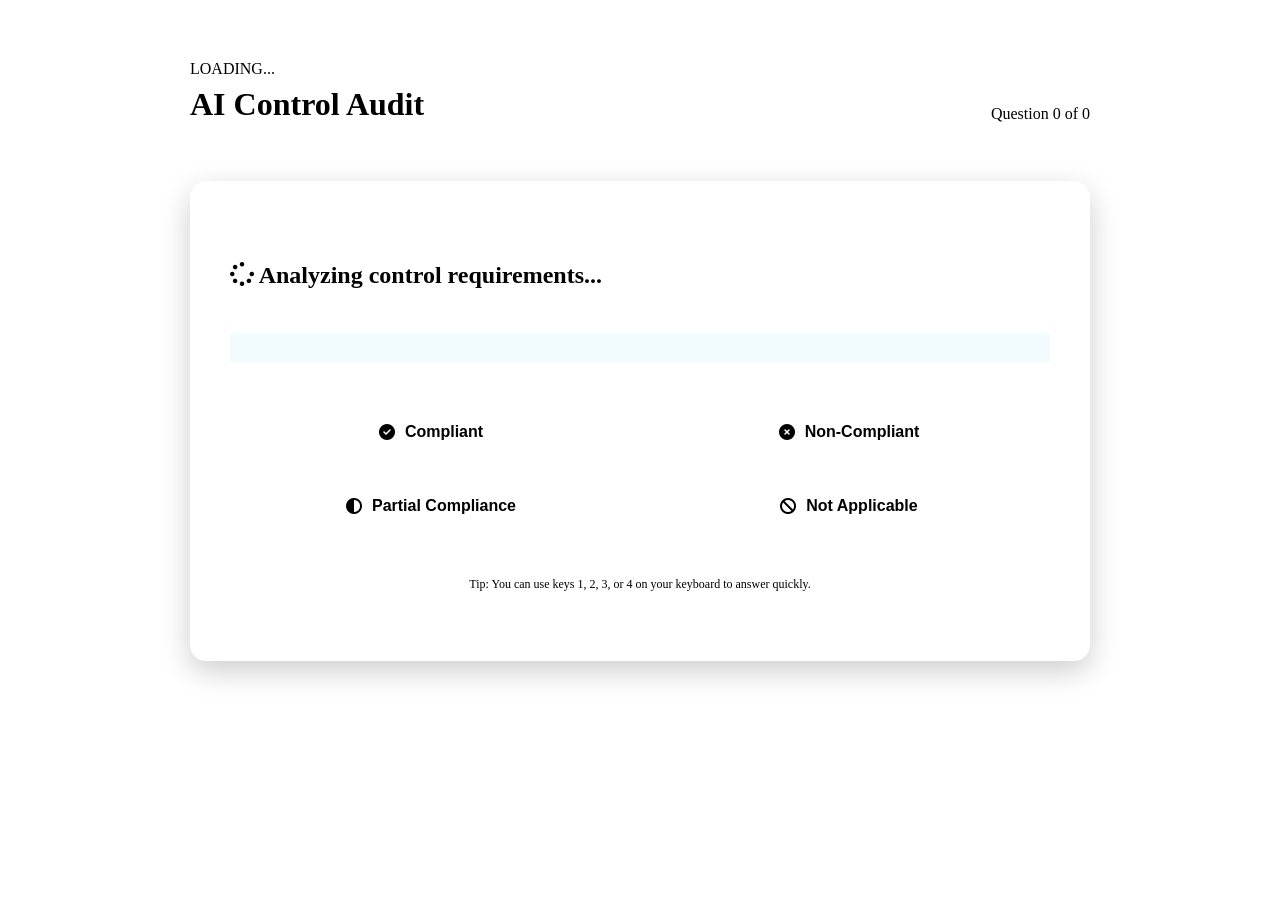
==== frontend/audit.html @ ba3dccc7 "Uploading Files" ====
<!DOCTYPE html>
<html lang="en">
<head>
    <meta charset="UTF-8">
    <meta name="viewport" content="width=device-width, initial-scale=1.0">
    <title>AI Control Audit - CyberGuard</title>
    <link rel="stylesheet" href="css/styles.css">
    <link rel="stylesheet" href="https://cdnjs.cloudflare.com/ajax/libs/font-awesome/6.4.0/css/all.min.css">
    <style>
        .audit-container {
            max-width: 900px;
            margin: 40px auto;
            padding: 20px;
        }
        .progress-stepper {
            height: 8px;
            background: var(--bg-secondary);
            border-radius: 10px;
            margin: 25px 0;
            overflow: hidden;
        }
        #audit-progress {
            height: 100%;
            background: linear-gradient(90deg, var(--accent-primary), var(--accent-secondary));
            width: 0%;
            transition: width 0.4s cubic-bezier(0.4, 0, 0.2, 1);
        }
        .question-card {
            background: var(--bg-card);
            border: 1px solid var(--border-color);
            border-radius: 16px;
            padding: 40px;
            box-shadow: 0 10px 30px rgba(0,0,0,0.2);
            min-height: 400px;
            display: flex;
            flex-direction: column;
            justify-content: center;
        }
        .answer-grid {
            display: grid;
            grid-template-columns: repeat(2, 1fr);
            gap: 16px;
            margin-top: 40px;
        }
        .btn-answer {
            padding: 20px;
            font-size: 16px;
            font-weight: 600;
            border-radius: 12px;
            cursor: pointer;
            transition: all 0.2s;
            display: flex;
            align-items: center;
            justify-content: center;
            gap: 10px;
            border: 1px solid var(--border-color);
            background: rgba(255,255,255,0.05);
            color: var(--text-primary);
        }
        .btn-answer:hover {
            transform: translateY(-3px);
            background: var(--bg-secondary);
            border-color: var(--accent-primary);
        }
        .btn-compliant:hover { border-color: #10b981; color: #10b981; }
        .btn-non-compliant:hover { border-color: #ef4444; color: #ef4444; }
        
        .hint-box {
            background: rgba(6, 182, 212, 0.05);
            border-left: 4px solid var(--accent-primary);
            padding: 15px;
            margin-top: 20px;
            font-size: 14px;
            color: var(--text-muted);
        }
    </style>
</head>
<body>
    <div class="app-container">
        <main class="main-content" style="margin-left: 0;"> <div class="audit-container">
                <div id="audit-session">
                    <div style="display: flex; justify-content: space-between; align-items: flex-end;">
                        <div>
                            <span id="question-category" class="badge badge-primary" style="margin-bottom: 8px; display: inline-block;">LOADING...</span>
                            <h1 style="font-size: 32px; margin: 0;">AI Control Audit</h1>
                        </div>
                        <div id="question-number" style="color: var(--text-muted); font-weight: 500;">Question 0 of 0</div>
                    </div>

                    <div class="progress-stepper">
                        <div id="audit-progress"></div>
                    </div>

                    <div class="question-card">
                        <h2 id="question-text" style="line-height: 1.5; margin-bottom: 20px;">
                            <i class="fas fa-spinner fa-spin"></i> Analyzing control requirements...
                        </h2>
                        
                        <div id="evidence-hint" class="hint-box">
                            </div>

                        <div class="answer-grid">
                            <button onclick="submitAnswer('Compliant')" class="btn-answer btn-compliant">
                                <i class="fas fa-check-circle"></i> Compliant
                            </button>
                            <button onclick="submitAnswer('Non-Compliant')" class="btn-answer btn-non-compliant">
                                <i class="fas fa-times-circle"></i> Non-Compliant
                            </button>
                            <button onclick="submitAnswer('Partial')" class="btn-answer">
                                <i class="fas fa-adjust"></i> Partial Compliance
                            </button>
                            <button onclick="submitAnswer('N/A')" class="btn-answer">
                                <i class="fas fa-ban"></i> Not Applicable
                            </button>
                        </div>
                        
                        <div style="margin-top: 30px; text-align: center;">
                            <p style="font-size: 12px; color: var(--text-muted);">
                                Tip: You can use keys 1, 2, 3, or 4 on your keyboard to answer quickly.
                            </p>
                        </div>
                    </div>
                </div>
            </div>
        </main>
    </div>

    <div id="loader" class="loader">
        <div class="spinner"></div>
    </div>

    <script src="js/api.js"></script>
    <script src="js/audit.js"></script>
</body>
</html>
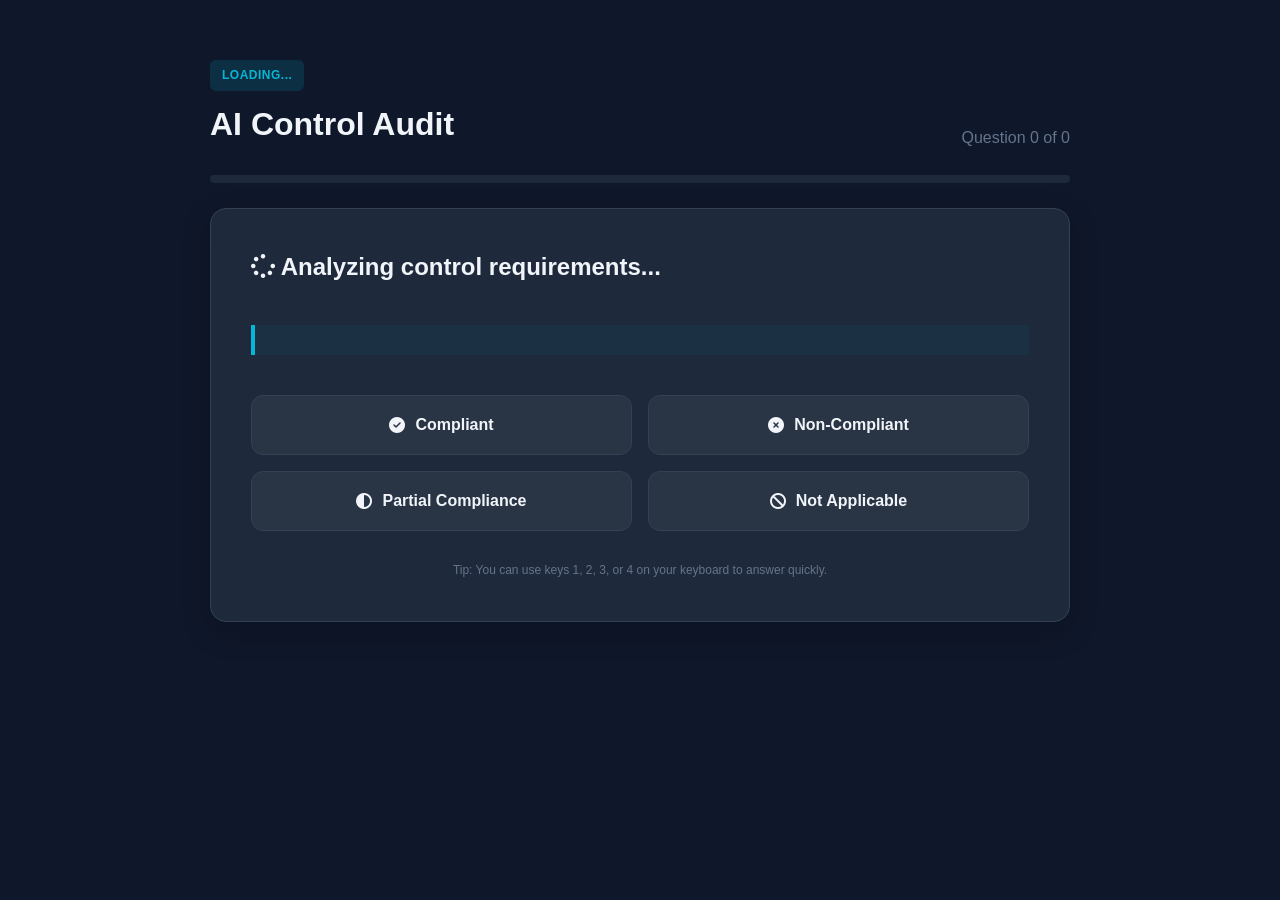
==== commit 0396b503: "Update audit.html" ====
--- a/frontend/audit.html
+++ b/frontend/audit.html
@@ -3,7 +3,7 @@
 <head>
     <meta charset="UTF-8">
     <meta name="viewport" content="width=device-width, initial-scale=1.0">
-    <title>AI Control Audit - CyberGuard</title>
+    <title>AI Control Audit - lmtiCore</title>
     <link rel="stylesheet" href="css/styles.css">
     <link rel="stylesheet" href="https://cdnjs.cloudflare.com/ajax/libs/font-awesome/6.4.0/css/all.min.css">
     <style>
@@ -132,4 +132,4 @@
     <script src="js/api.js"></script>
     <script src="js/audit.js"></script>
 </body>
-</html>+</html>
--- a/frontend/css/styles.css
+++ b/frontend/css/styles.css
@@ -0,0 +1,603 @@
+/* ===================================
+   CyberGuard GRC - Main Styles
+   =================================== */
+
+@import url('https://fonts.googleapis.com/css2?family=Inter:wght@300;400;500;600;700;800;900&display=swap');
+
+/* === CSS Variables === */
+:root {
+    /* Colors */
+    --bg-primary: #0f172a;
+    --bg-secondary: #1e293b;
+    --bg-card: #1e293b;
+    --bg-card-hover: #334155;
+    
+    --accent-primary: #06b6d4;
+    --accent-secondary: #8b5cf6;
+    --accent-success: #10b981;
+    --accent-warning: #f59e0b;
+    --accent-danger: #ef4444;
+    
+    --text-primary: #f1f5f9;
+    --text-secondary: #94a3b8;
+    --text-muted: #64748b;
+    
+    --border-color: #334155;
+    --border-subtle: #1e293b;
+    
+    /* Spacing */
+    --sidebar-width: 280px;
+    --header-height: 70px;
+    
+    /* Shadows */
+    --shadow-sm: 0 1px 2px 0 rgba(0, 0, 0, 0.05);
+    --shadow-md: 0 4px 6px -1px rgba(0, 0, 0, 0.1);
+    --shadow-lg: 0 10px 15px -3px rgba(0, 0, 0, 0.1);
+    --shadow-xl: 0 20px 25px -5px rgba(0, 0, 0, 0.1);
+    
+    /* Transitions */
+    --transition-fast: 150ms ease;
+    --transition-base: 200ms ease;
+    --transition-slow: 300ms ease;
+}
+
+/* === Reset & Base === */
+* {
+    margin: 0;
+    padding: 0;
+    box-sizing: border-box;
+}
+
+body {
+    font-family: 'Inter', -apple-system, BlinkMacSystemFont, 'Segoe UI', sans-serif;
+    background: var(--bg-primary);
+    color: var(--text-primary);
+    line-height: 1.6;
+    overflow-x: hidden;
+}
+
+/* === Scrollbar === */
+::-webkit-scrollbar {
+    width: 8px;
+    height: 8px;
+}
+
+::-webkit-scrollbar-track {
+    background: var(--bg-secondary);
+}
+
+::-webkit-scrollbar-thumb {
+    background: var(--border-color);
+    border-radius: 4px;
+}
+
+::-webkit-scrollbar-thumb:hover {
+    background: var(--text-muted);
+}
+
+/* === Layout === */
+.app-container {
+    display: flex;
+    min-height: 100vh;
+}
+
+/* === Sidebar === */
+.sidebar {
+    position: fixed;
+    left: 0;
+    top: 0;
+    width: var(--sidebar-width);
+    height: 100vh;
+    background: var(--bg-secondary);
+    border-right: 1px solid var(--border-color);
+    display: flex;
+    flex-direction: column;
+    z-index: 100;
+    transition: transform var(--transition-base);
+}
+
+.sidebar-header {
+    padding: 12px 16px;
+    height: auto;
+    display: flex;
+    align-items: center;
+    justify-content: center;
+}
+.sidebar-logo {
+    display: flex;
+    align-items: center;
+    justify-content: center;
+    width: 100%;
+}
+.sidebar-logo img {
+    width: 250px;
+    height: auto;
+    object-fit: contain;
+}
+
+.logo-icon {
+    width: 40px;
+    height: 40px;
+    background: linear-gradient(135deg, var(--accent-primary), var(--accent-secondary));
+    border-radius: 8px;
+    display: flex;
+    align-items: center;
+    justify-content: center;
+    color: white;
+    font-size: 20px;
+}
+
+.logo-text h1 {
+    font-size: 20px;
+    font-weight: 700;
+    color: var(--accent-primary);
+    margin: 0;
+}
+
+.logo-text p {
+    font-size: 11px;
+    color: var(--text-muted);
+    margin: 0;
+    font-weight: 500;
+    letter-spacing: 0.5px;
+}
+
+.sidebar-nav {
+    flex: 1;
+    padding: 20px 12px;
+    overflow-y: auto;
+}
+
+.nav-item {
+    display: flex;
+    align-items: center;
+    gap: 12px;
+    padding: 12px 16px;
+    margin-bottom: 4px;
+    border-radius: 8px;
+    color: var(--text-secondary);
+    text-decoration: none;
+    cursor: pointer;
+    transition: all var(--transition-fast);
+    font-size: 14px;
+    font-weight: 500;
+}
+
+.nav-item:hover {
+    background: rgba(6, 182, 212, 0.1);
+    color: var(--accent-primary);
+}
+
+.nav-item.active {
+    background: rgba(6, 182, 212, 0.15);
+    color: var(--accent-primary);
+    border-left: 3px solid var(--accent-primary);
+}
+
+.nav-item i {
+    width: 20px;
+    text-align: center;
+    font-size: 16px;
+}
+
+.sidebar-footer {
+    padding: 20px;
+    border-top: 1px solid var(--border-color);
+}
+
+.user-profile {
+    display: flex;
+    align-items: center;
+    gap: 12px;
+    cursor: pointer;
+    padding: 10px;
+    border-radius: 8px;
+    transition: background var(--transition-fast);
+}
+
+.user-profile:hover {
+    background: var(--bg-card-hover);
+}
+
+.user-avatar {
+    width: 40px;
+    height: 40px;
+    border-radius: 50%;
+    background: linear-gradient(135deg, var(--accent-primary), var(--accent-secondary));
+    display: flex;
+    align-items: center;
+    justify-content: center;
+    color: white;
+    font-weight: 600;
+    font-size: 14px;
+}
+
+.user-info h4 {
+    font-size: 14px;
+    font-weight: 600;
+    color: var(--text-primary);
+    margin: 0;
+}
+
+.user-info p {
+    font-size: 12px;
+    color: var(--text-muted);
+    margin: 0;
+}
+
+.status-indicator {
+    width: 8px;
+    height: 8px;
+    border-radius: 50%;
+    background: var(--accent-success);
+    margin-left: auto;
+}
+
+/* === Main Content === */
+.main-content {
+    margin-left: var(--sidebar-width);
+    flex: 1;
+    min-height: 100vh;
+    background: var(--bg-primary);
+}
+
+.content-wrapper {
+    padding: 32px;
+    max-width: 1600px;
+}
+
+/* === Cards === */
+.card {
+    background: var(--bg-card);
+    border: 1px solid var(--border-color);
+    border-radius: 12px;
+    padding: 24px;
+    transition: all var(--transition-base);
+}
+
+.card:hover {
+    border-color: var(--border-subtle);
+    box-shadow: var(--shadow-lg);
+}
+
+.card-header {
+    display: flex;
+    justify-content: between;
+    align-items: center;
+    margin-bottom: 20px;
+}
+
+.card-title {
+    font-size: 18px;
+    font-weight: 600;
+    color: var(--text-primary);
+    margin: 0;
+}
+
+.card-subtitle {
+    font-size: 14px;
+    color: var(--text-muted);
+    margin-top: 4px;
+}
+
+/* === Stats Cards === */
+.stats-grid {
+    display: grid;
+    grid-template-columns: repeat(auto-fit, minmax(280px, 1fr));
+    gap: 24px;
+    margin-bottom: 32px;
+}
+
+.stat-card {
+    background: var(--bg-card);
+    border: 1px solid var(--border-color);
+    border-radius: 12px;
+    padding: 24px;
+    position: relative;
+    overflow: hidden;
+}
+
+.stat-card::before {
+    content: '';
+    position: absolute;
+    top: 0;
+    left: 0;
+    width: 4px;
+    height: 100%;
+    background: linear-gradient(180deg, var(--accent-primary), var(--accent-secondary));
+}
+
+.stat-header {
+    display: flex;
+    justify-content: space-between;
+    align-items: flex-start;
+    margin-bottom: 16px;
+}
+
+.stat-label {
+    font-size: 13px;
+    color: var(--text-muted);
+    font-weight: 500;
+    text-transform: uppercase;
+    letter-spacing: 0.5px;
+}
+
+.stat-icon {
+    width: 40px;
+    height: 40px;
+    border-radius: 8px;
+    display: flex;
+    align-items: center;
+    justify-content: center;
+    font-size: 18px;
+}
+
+.stat-value {
+    font-size: 32px;
+    font-weight: 700;
+    color: var(--text-primary);
+    margin-bottom: 8px;
+}
+
+.stat-change {
+    font-size: 13px;
+    font-weight: 500;
+}
+
+.stat-change.positive {
+    color: var(--accent-success);
+}
+
+.stat-change.negative {
+    color: var(--accent-danger);
+}
+
+/* === Buttons === */
+.btn {
+    display: inline-flex;
+    align-items: center;
+    justify-content: center;
+    gap: 8px;
+    padding: 10px 20px;
+    border-radius: 8px;
+    font-size: 14px;
+    font-weight: 500;
+    cursor: pointer;
+    transition: all var(--transition-fast);
+    border: none;
+    text-decoration: none;
+}
+
+.btn-primary {
+    background: var(--accent-primary);
+    color: white;
+}
+
+.btn-primary:hover {
+    background: #0891b2;
+    transform: translateY(-1px);
+    box-shadow: var(--shadow-md);
+}
+
+.btn-secondary {
+    background: transparent;
+    color: var(--accent-primary);
+    border: 1px solid var(--accent-primary);
+}
+
+.btn-secondary:hover {
+    background: rgba(6, 182, 212, 0.1);
+}
+
+.btn-danger {
+    background: var(--accent-danger);
+    color: white;
+}
+
+.btn-danger:hover {
+    background: #dc2626;
+}
+
+/* === Status Badges === */
+.badge {
+    display: inline-flex;
+    align-items: center;
+    gap: 6px;
+    padding: 6px 12px;
+    border-radius: 6px;
+    font-size: 12px;
+    font-weight: 600;
+    text-transform: uppercase;
+    letter-spacing: 0.5px;
+}
+
+.badge-success {
+    background: rgba(16, 185, 129, 0.15);
+    color: var(--accent-success);
+}
+
+.badge-warning {
+    background: rgba(245, 158, 11, 0.15);
+    color: var(--accent-warning);
+}
+
+.badge-danger {
+    background: rgba(239, 68, 68, 0.15);
+    color: var(--accent-danger);
+}
+
+.badge-info {
+    background: rgba(6, 182, 212, 0.15);
+    color: var(--accent-primary);
+}
+
+/* === Tables === */
+.table-container {
+    overflow-x: auto;
+    border-radius: 12px;
+    border: 1px solid var(--border-color);
+}
+
+table {
+    width: 100%;
+    border-collapse: collapse;
+}
+
+thead {
+    background: var(--bg-secondary);
+}
+
+thead th {
+    padding: 16px;
+    text-align: left;
+    font-size: 12px;
+    font-weight: 600;
+    color: var(--text-muted);
+    text-transform: uppercase;
+    letter-spacing: 0.5px;
+    border-bottom: 1px solid var(--border-color);
+}
+
+tbody tr {
+    border-bottom: 1px solid var(--border-color);
+    transition: background var(--transition-fast);
+}
+
+tbody tr:hover {
+    background: var(--bg-card-hover);
+}
+
+tbody td {
+    padding: 16px;
+    font-size: 14px;
+    color: var(--text-secondary);
+}
+
+/* === Forms === */
+.form-group {
+    margin-bottom: 20px;
+}
+
+.form-label {
+    display: block;
+    font-size: 13px;
+    font-weight: 500;
+    color: var(--text-secondary);
+    margin-bottom: 8px;
+}
+
+.form-input,
+.form-select,
+.form-textarea {
+    width: 100%;
+    padding: 12px 16px;
+    background: var(--bg-secondary);
+    border: 1px solid var(--border-color);
+    border-radius: 8px;
+    color: var(--text-primary);
+    font-size: 14px;
+    transition: all var(--transition-fast);
+}
+
+.form-input:focus,
+.form-select:focus,
+.form-textarea:focus {
+    outline: none;
+    border-color: var(--accent-primary);
+    box-shadow: 0 0 0 3px rgba(6, 182, 212, 0.1);
+}
+
+/* === Utilities === */
+.text-center { text-align: center; }
+.text-right { text-align: right; }
+.mb-4 { margin-bottom: 16px; }
+.mb-6 { margin-bottom: 24px; }
+.mt-4 { margin-top: 16px; }
+.mt-6 { margin-top: 24px; }
+
+.flex { display: flex; }
+.flex-between { justify-content: space-between; }
+.flex-center { align-items: center; }
+.gap-4 { gap: 16px; }
+
+.grid { display: grid; }
+.grid-cols-2 { grid-template-columns: repeat(2, 1fr); }
+.grid-cols-3 { grid-template-columns: repeat(3, 1fr); }
+.gap-6 { gap: 24px; }
+
+/* === Loader === */
+.loader {
+    display: none;
+    position: fixed;
+    top: 0;
+    left: 0;
+    width: 100%;
+    height: 100%;
+    background: rgba(15, 23, 42, 0.9);
+    z-index: 9999;
+    align-items: center;
+    justify-content: center;
+}
+
+.loader.active {
+    display: flex;
+}
+
+.spinner {
+    width: 50px;
+    height: 50px;
+    border: 4px solid var(--border-color);
+    border-top-color: var(--accent-primary);
+    border-radius: 50%;
+    animation: spin 1s linear infinite;
+}
+
+@keyframes spin {
+    to { transform: rotate(360deg); }
+}
+
+.scheduler-grid{
+    display:grid;
+    grid-template-columns:repeat(2,1fr);
+    gap:24px;
+    align-items:start;
+}
+/* === Responsive === */
+@media (max-width: 768px) {
+    .sidebar {
+        transform: translateX(-100%);
+    }
+    
+    .sidebar.open {
+        transform: translateX(0);
+    }
+    
+    .main-content {
+        margin-left: 0;
+    }
+    
+    .stats-grid {
+        grid-template-columns: 1fr;
+    }
+}
+/* === Message Bubble Styles (Chatbot) === */
+.message { display: flex; flex-direction: column; }
+.message-header { font-size: 10px; font-weight: 700; color: var(--text-muted); margin-bottom: 5px; text-transform: uppercase; letter-spacing: 0.6px; }
+.ai-message .message-text { background: rgba(255,255,255,0.03); border: 1px solid rgba(255,255,255,0.07); border-radius: 0 12px 12px 12px; padding: 13px 15px; color: var(--text-primary); font-size: 13.5px; line-height: 1.7; }
+.user-message { align-items: flex-end; }
+.user-message .message-header { color: var(--accent-primary); }
+.user-message .message-text { background: rgba(6,182,212,0.1); border: 1px solid rgba(6,182,212,0.2); border-radius: 12px 0 12px 12px; padding: 11px 15px; color: var(--text-primary); font-size: 13.5px; max-width: 80%; }
+
+/* === Badge Primary === */
+.badge-primary { background: rgba(6,182,212,0.15); color: var(--accent-primary); }
+
+/* === Btn Icon === */
+.btn-icon { width: 36px; height: 36px; border-radius: 6px; border: 1px solid rgba(6,182,212,0.2); background: rgba(6,182,212,0.08); color: var(--accent-primary); cursor: pointer; display: inline-flex; align-items: center; justify-content: center; font-size: 13px; transition: all var(--transition-fast); }
+.btn-icon:hover { background: var(--accent-primary); color: white; }
+.btn-icon.btn-danger { background: rgba(239,68,68,0.08); border-color: rgba(239,68,68,0.2); color: #ef4444; }
+.btn-icon.btn-danger:hover { background: #ef4444; color: white; }
+
+/* === Action Buttons === */
+.action-buttons { display: flex; gap: 6px; justify-content: flex-end; }
+.evidence-name { display: flex; align-items: center; gap: 10px; }
+.control-id-cell { font-family: 'Courier New', monospace; font-weight: 700; color: var(--accent-primary); }
